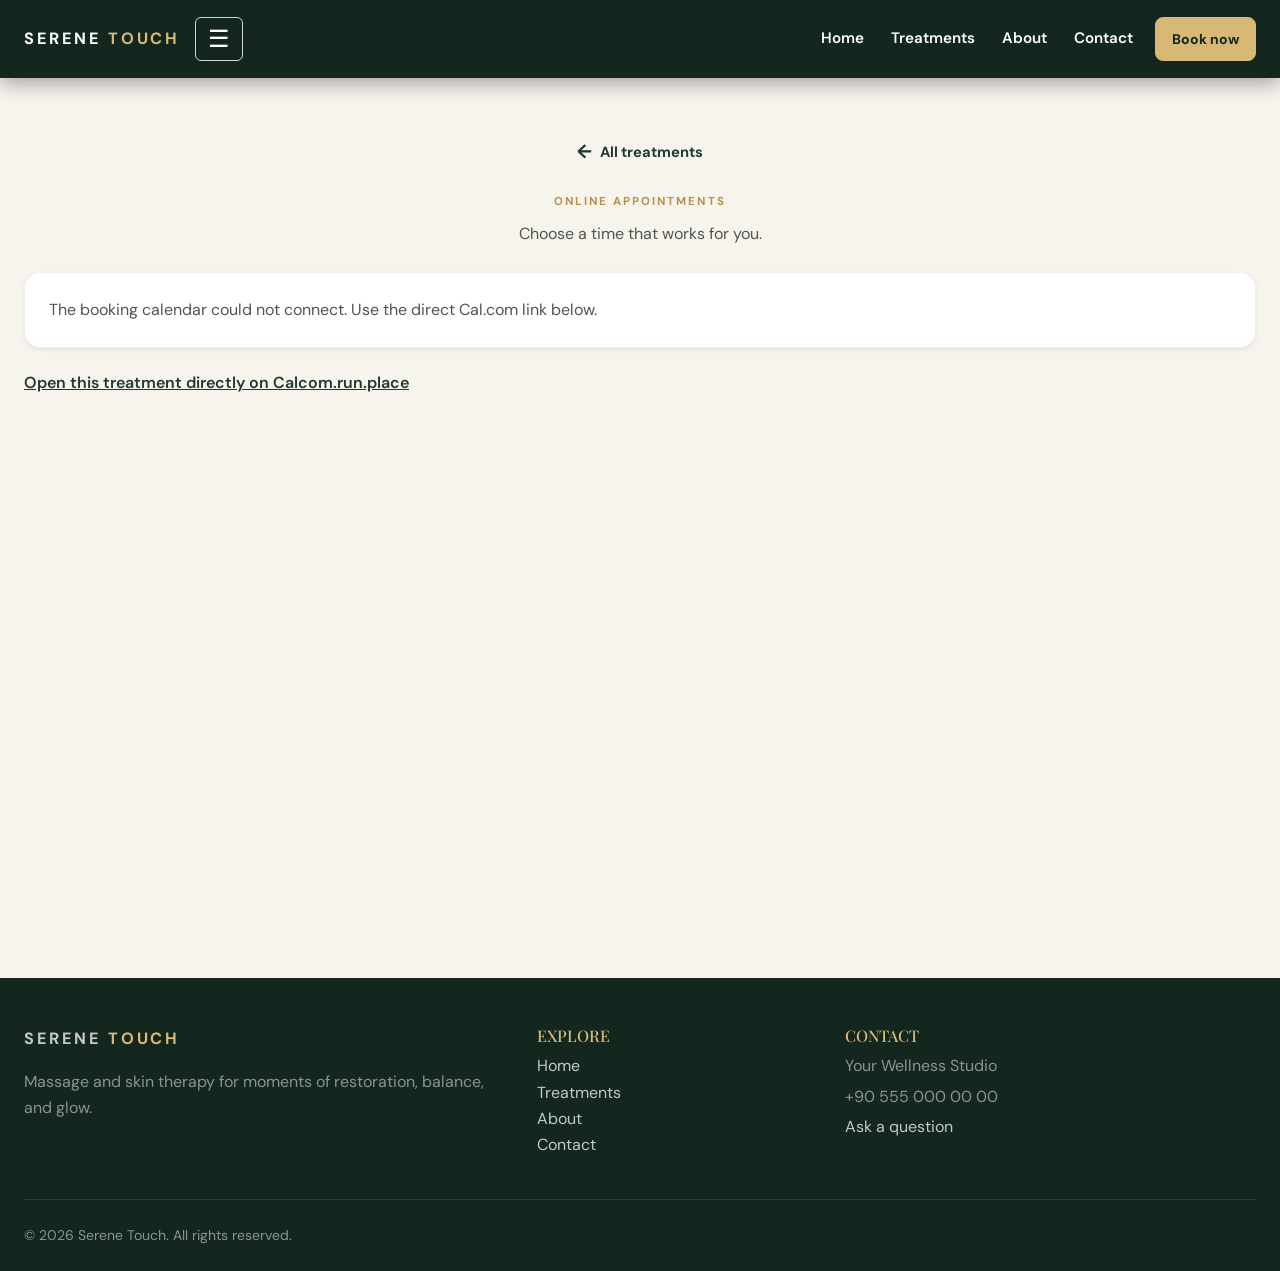
==== book.html @ ea69b634 "Unify booking routing and cache behavior - Route treatment cards to book.html?t=slug on all breakpoi" ====
﻿<!doctype html>
<html lang="en">
<head>
  <meta charset="utf-8">

  <script>
    const isShortBookingRoute = /(?:^|\/)book\/[a-z0-9-]+\/?$/i.test(window.location.pathname);
    const bookingBase = document.createElement("base");
    bookingBase.href = isShortBookingRoute
      ? (window.location.pathname.endsWith("/") ? "../../" : "../")
      : "./";
    document.head.appendChild(bookingBase);
  </script>

  <meta
    name="viewport"
    content="width=device-width, initial-scale=1"
  >

  <meta
    name="description"
    content="Book a massage or skin treatment at Serene Touch."
  >

  <title>Book a Treatment | Serene Touch</title>

  <link
    href="https://cdn.jsdelivr.net/npm/bootstrap@5.3.8/dist/css/bootstrap.min.css"
    rel="stylesheet"
  >

  <link rel="preconnect" href="https://fonts.googleapis.com">
  <link rel="preconnect" href="https://fonts.gstatic.com" crossorigin>

  <link
    href="https://fonts.googleapis.com/css2?family=DM+Sans:wght@400;500;600;700&family=Playfair+Display:wght@600;700&display=swap"
    rel="stylesheet"
    media="print"
    onload="this.media='all'"
  >
  <noscript><link rel="stylesheet" href="https://fonts.googleapis.com/css2?family=DM+Sans:wght@400;500;600;700&family=Playfair+Display:wght@600;700&display=swap"></noscript>

  <link
    rel="stylesheet"
    href="assets/css/styles.css?v=23"
  >
</head>

<body>

  <!-- Solid dark-green navbar -->
  <nav
    class="navbar navbar-expand-lg navbar-dark site-nav"
    aria-label="Primary navigation"
  >
    <div class="container">

      <a
        class="navbar-brand"
        href="index.html"
      >
        SERENE <span>TOUCH</span>
      </a>

      <button
        class="navbar-toggler"
        type="button"
        data-bs-toggle="collapse"
        data-bs-target="#mainNavigation"
        aria-controls="mainNavigation"
        aria-expanded="false"
        aria-label="Open menu"
      >
        <span class="navbar-toggler-icon"></span>
      </button>

      <div
        class="collapse navbar-collapse"
        id="mainNavigation"
      >
        <ul class="navbar-nav ms-auto align-items-lg-center">

          <li class="nav-item">
            <a
              class="nav-link"
              href="index.html"
            >
              Home
            </a>
          </li>

          <li class="nav-item">
            <a
              class="nav-link"
              href="index.html#treatments"
            >
              Treatments
            </a>
          </li>

          <li class="nav-item">
            <a
              class="nav-link"
              href="index.html#about"
            >
              About
            </a>
          </li>

          <li class="nav-item">
            <a
              class="nav-link"
              href="contact.html"
            >
              Contact
            </a>
          </li>

          <li class="nav-item ms-lg-2">
            <a
              class="btn btn-gold btn-sm px-3 active"
              aria-current="page"
              href="book.html"
            >
              Book now
            </a>
          </li>

        </ul>
      </div>
    </div>
  </nav>

  <main class="booking-page bg-cream min-vh-100">

    <section class="booking-header text-center">
      <div class="container">

        <div class="booking-heading">
          <a class="booking-back-link" href="index.html#treatments">
            <span aria-hidden="true">&larr;</span>
            <span>All treatments</span>
          </a>

          <p class="eyebrow text-muted">
            ONLINE APPOINTMENTS
          </p>

          <h1 class="section-title" id="bookingTreatmentTitle">
            Book your treatment
          </h1>

          <p class="booking-intro text-secondary">
            Choose a time that works for you.
          </p>
        </div>

      </div>
    </section>

    <section class="booking-calendar-section">
      <div class="container">

        <div
          id="cal-all-treatments"
          class="booking-cal-embed bg-white rounded-4 shadow-sm"
          aria-label="Serene Touch treatment booking calendar"
        ></div>

      </div>
    </section>

  </main>

  <footer class="site-footer text-white pt-5 pb-4">
    <div class="container">

      <div class="row g-4 align-items-start">

        <div class="col-12 col-md-5">
          <a
            class="footer-brand"
            href="index.html"
          >
            SERENE <span>TOUCH</span>
          </a>

          <p class="text-white-50 mt-3 mb-0">
            Massage and skin therapy for moments of restoration, balance,
            and glow.
          </p>
        </div>

        <div class="col-6 col-md-3">
          <h2 class="h6 text-gold">
            EXPLORE
          </h2>

          <ul class="list-unstyled footer-links">
            <li>
              <a href="index.html">
                Home
              </a>
            </li>

            <li>
              <a href="index.html#treatments">
                Treatments
              </a>
            </li>

            <li>
              <a href="index.html#about">
                About
              </a>
            </li>

            <li>
              <a href="contact.html">
                Contact
              </a>
            </li>
          </ul>
        </div>

        <div class="col-6 col-md-4">
          <h2 class="h6 text-gold">
            CONTACT
          </h2>

          <p class="text-white-50 mb-1">
            Your Wellness Studio
          </p>

          <p class="text-white-50 mb-1">
            +90 555 000 00 00
          </p>

          <p class="mb-0">
            <a href="contact.html#contact-form">
              Ask a question
            </a>
          </p>
        </div>

      </div>

      <hr class="border-secondary my-4">

      <p class="small text-white-50 mb-0">
        &copy;
        <span data-current-year></span>
        Serene Touch. All rights reserved.
      </p>

    </div>
  </footer>

  <script
    src="https://cdn.jsdelivr.net/npm/bootstrap@5.3.8/dist/js/bootstrap.bundle.min.js"
  ></script>

  <script src="assets/js/main.js?v=24"></script>
  <script src="assets/js/cal-booking.js?v=5"></script>

</body>
</html>
---- assets/css/styles.css ----
/* =========================================================
   SERENE TOUCH — GLOBAL DESIGN TOKENS
   ========================================================= */

:root {
  --cream: #f7f4ee;
  --ink: #1d2924;
  --forest: #213a31;
  --forest-deep: #14271f;
  --gold: #d8b875;
  --gold-hover: #b6904d;
  --body: #4d564f;
  --white: #ffffff;
  --border-soft: #d9ddd8;
  --shadow-card: 0 0.5rem 1.5rem rgba(25, 45, 35, 0.1);
  --shadow-card-hover: 0 1rem 2.5rem rgba(25, 45, 35, 0.16);
  --nav-height: 78px;
}

/* =========================================================
   BASE
   ========================================================= */

*,
*::before,
*::after {
  box-sizing: border-box;
}

html {
  width: 100%;
  max-width: 100%;
  min-width: 320px;
  scroll-behavior: smooth;
  overflow-x: hidden;
}

body {
  width: 100%;
  max-width: 100%;
  min-width: 320px;
  margin: 0;
  padding-top: var(--nav-height);
  overflow-x: hidden;
  color: var(--body);
  background-color: var(--white);
  font-family: "DM Sans", Arial, sans-serif;
  line-height: 1.65;
}

main,
section,
header,
footer,
nav,
.container-fluid,
.row {
  max-width: 100%;
}

.container {
  width: 100%;
  max-width: 1600px;
  padding-right: clamp(0.75rem, 2vw, 1.5rem);
  padding-left: clamp(0.75rem, 2vw, 1.5rem);
  margin-right: auto;
  margin-left: auto;
}

img,
svg,
video {
  display: block;
  max-width: 100%;
}

img {
  height: auto;
}

button,
input,
textarea,
select {
  font: inherit;
}

a {
  color: inherit;
}

h1,
h2,
h3,
h4,
h5,
h6,
.section-title {
  color: var(--ink);
  font-family: "Playfair Display", Georgia, serif;
}

p:last-child {
  margin-bottom: 0;
}

.row > *,
.d-flex > *,
[class*="col-"],
.treatment-card,
.treatment-card .card-body {
  min-width: 0;
}

/* =========================================================
   GENERAL
   ========================================================= */

.py-lg-6 {
  padding-top: 6rem;
  padding-bottom: 6rem;
}

.bg-cream {
  background-color: var(--cream);
}

.text-gold {
  color: var(--gold) !important;
}

.eyebrow {
  margin-bottom: 0.7rem;
  font-size: 0.72rem;
  font-weight: 700;
  letter-spacing: 0.18em;
  line-height: 1.4;
}

.section-title {
  margin-bottom: 1.25rem;
  font-size: clamp(2rem, 5vw, 3.35rem);
  line-height: 1.15;
}

.link-gold {
  color: #8f6d34;
  font-weight: 700;
  text-decoration: none;
}

.link-gold:hover,
.link-gold:focus {
  color: var(--forest);
}

.link-gold::after {
  margin-left: 0.45rem;
  content: "\2192";
}

/* =========================================================
   NAVIGATION
   ========================================================= */

nav.navbar.site-nav {
  position: fixed !important;
  inset: 0 0 auto 0;
  z-index: 9999;
  width: 100% !important;
  min-height: var(--nav-height);
  padding: 0.85rem 0;
  background-color: var(--forest-deep) !important;
  background-image: none !important;
  box-shadow: 0 4px 20px rgba(0, 0, 0, 0.38);
}

nav.navbar.site-nav .navbar-brand {
  display: inline-block;
  max-width: calc(100% - 4rem);
  overflow-wrap: anywhere;
  color: var(--white) !important;
  font-size: 1.02rem;
  font-weight: 700;
  letter-spacing: 0.16em;
  line-height: 1.2;
  text-decoration: none;
}

nav.navbar.site-nav .navbar-brand span,
.footer-brand span {
  color: var(--gold);
}

nav.navbar.site-nav .nav-link {
  padding: 0.65rem 0.85rem !important;
  color: var(--white) !important;
  font-size: 0.95rem;
  font-weight: 600;
}

nav.navbar.site-nav .nav-link:hover,
nav.navbar.site-nav .nav-link:focus,
nav.navbar.site-nav .nav-link.active {
  color: var(--gold) !important;
}

nav.navbar.site-nav .navbar-toggler {
  border-color: rgba(255, 255, 255, 0.8) !important;
}

nav.navbar.site-nav .navbar-toggler:focus {
  box-shadow: 0 0 0 0.2rem rgba(216, 184, 117, 0.35);
}

nav.navbar.site-nav .navbar-toggler-icon {
  filter: brightness(0) invert(1);
}

/* =========================================================
   BUTTONS
   ========================================================= */

.btn,
button.btn {
  position: relative !important;
  z-index: 5 !important;
  display: inline-flex !important;
  min-width: 44px;
  min-height: 44px !important;
  align-items: center;
  justify-content: center;
  padding: 0.65rem 1rem;
  border-width: 1px !important;
  border-style: solid !important;
  border-radius: 0.5rem !important;
  font-family: "DM Sans", Arial, sans-serif;
  font-weight: 700 !important;
  line-height: 1.3 !important;
  text-align: center !important;
  text-decoration: none !important;
  white-space: normal !important;
  visibility: visible !important;
  opacity: 1 !important;
  pointer-events: auto !important;
  cursor: pointer !important;
  box-shadow: 0 2px 8px rgba(20, 39, 31, 0.2);
}

.btn-gold {
  border-color: var(--gold) !important;
  background-color: var(--gold) !important;
  color: var(--forest-deep) !important;
}

.btn-gold:hover,
.btn-gold:focus-visible {
  border-color: var(--gold-hover) !important;
  background-color: var(--gold-hover) !important;
  color: var(--white) !important;
}

.btn-dark {
  border-color: var(--forest-deep) !important;
  background-color: var(--forest-deep) !important;
  color: var(--white) !important;
}

.btn-dark:hover,
.btn-dark:focus-visible {
  border-color: var(--forest) !important;
  background-color: var(--forest) !important;
  color: var(--white) !important;
}

.btn-outline-light {
  border-color: var(--white) !important;
  color: var(--white) !important;
}

.btn-outline-light:hover,
.btn-outline-light:focus-visible {
  border-color: var(--white) !important;
  background-color: var(--white) !important;
  color: var(--forest-deep) !important;
}

.btn-outline-dark {
  border-color: var(--forest) !important;
  color: var(--forest) !important;
}

.btn-outline-dark:hover,
.btn-outline-dark:focus-visible {
  border-color: var(--forest) !important;
  background-color: var(--forest) !important;
  color: var(--white) !important;
}

nav.navbar.site-nav .navbar-toggler {
  display: inline-flex !important;
  min-width: 48px;
  min-height: 44px;
  align-items: center;
  justify-content: center;
  border: 1px solid rgba(255, 255, 255, 0.8) !important;
  color: var(--white) !important;
  opacity: 1 !important;
}

nav.navbar.site-nav .navbar-toggler-icon {
  display: inline-flex;
  width: auto;
  height: auto;
  align-items: center;
  justify-content: center;
  background-image: none !important;
  color: var(--white);
  font-size: 1.5rem;
  line-height: 1;
}

nav.navbar.site-nav .navbar-toggler-icon::before {
  content: "\2630";
}

.btn:disabled,
.btn.disabled {
  pointer-events: none;
  cursor: not-allowed;
}

/* =========================================================
   HERO
   ========================================================= */

.hero-section,
.page-hero {
  position: relative;
  overflow: hidden;
  background-image: url("../images/photo-1600334129128-685c5582fd35.jpg");
  background-position: center;
  background-size: cover;
}

.hero-section {
  min-height: calc(100svh - var(--nav-height));
}

.page-hero {
  min-height: 370px;
}

.hero-overlay {
  position: absolute;
  inset: 0;
  background:
    linear-gradient(
      90deg,
      rgba(15, 36, 28, 0.8),
      rgba(15, 36, 28, 0.42)
    );
}

.hero-section h1,
.page-hero h1 {
  color: var(--white);
}

.hero-section h1 {
  font-family: "Playfair Display", Georgia, serif;
  line-height: 1.08;
}

.scroll-cue {
  display: grid;
  width: 3rem;
  height: 3rem;
  place-items: center;
  position: absolute;
  bottom: 1.75rem;
  left: 50%;
  border: 1px solid rgba(255, 255, 255, 0.8);
  border-radius: 50%;
  color: var(--white);
  text-decoration: none;
  transform: translateX(-50%);
}

.scroll-cue::after {
  width: 0.65rem;
  height: 0.65rem;
  border-right: 2px solid currentColor;
  border-bottom: 2px solid currentColor;
  content: "";
  transform: translateY(-0.15rem) rotate(45deg);
}

/* =========================================================
   WELCOME
   ========================================================= */

.image-frame {
  position: relative;
  isolation: isolate;
}

.image-frame::after {
  position: absolute;
  z-index: 2;
  inset: 0;
  border: 1px solid var(--gold);
  border-radius: 1rem;
  content: "";
  pointer-events: none;
}

.image-frame img {
  position: relative;
  z-index: 1;
  display: block;
  width: 100%;
  aspect-ratio: 3 / 2;
  object-fit: cover;
  object-position: center;
}

/* =========================================================
   TREATMENT GRID
   ========================================================= */

.treatment-grid {
  display: grid;
  grid-template-columns: minmax(0, 1fr);
  width: 100%;
  max-width: 100%;
  gap: 1rem;
}

.treatment-card {
  display: flex;
  flex-direction: column;
  width: 100%;
  max-width: 100%;
  min-width: 0;
  overflow: hidden;
  border-radius: 1rem;
  color: inherit;
  background-color: var(--white);
  transition:
    transform 0.25s ease,
    box-shadow 0.25s ease;
}

.treatment-booking-card {
  color: inherit;
}

.treatment-card:hover {
  color: inherit;
  transform: translateY(-0.35rem);
}

.treatment-card:focus-visible {
  outline: 3px solid var(--gold);
  outline-offset: 4px;
}

.treatment-card img {
  display: block;
  width: 100%;
  max-width: 100%;
  height: 240px;
  object-fit: cover;
}

.treatment-card .card-body {
  display: flex;
  flex: 1 1 auto;
  min-width: 0;
  flex-direction: column;
}

.treatment-card h3,
.treatment-card p {
  overflow-wrap: anywhere;
}

.treatment-number {
  margin-bottom: 0.55rem;
  color: var(--gold-hover);
  font-size: 0.75rem;
  font-weight: 700;
  letter-spacing: 0.14em;
}

.treatment-booking-hint {
  display: inline-flex;
  min-height: 44px;
  align-items: center;
  justify-content: center;
  margin-top: auto;
  padding: 0.65rem 1rem;
  border: 1px solid var(--gold-hover);
  border-radius: 999px;
  background-color: var(--gold);
  color: var(--forest-deep);
  font-weight: 700;
  line-height: 1.3;
  box-shadow: 0 2px 8px rgba(20, 39, 31, 0.16);
  transition:
    background-color 0.2s ease,
    color 0.2s ease,
    transform 0.2s ease;
}

.treatment-booking-hint::after {
  margin-left: 0.5rem;
  content: "\2192";
}

.treatment-card:hover .treatment-booking-hint,
.treatment-card:focus-visible .treatment-booking-hint {
  background-color: var(--gold-hover);
  color: var(--white);
  transform: translateY(-1px);
}

.treatment-card-hidden {
  display: none !important;
}

#treatmentCarousel:not(.is-ready) > .treatment-card:nth-child(n + 7) {
  display: none !important;
}

/* =========================================================
   TREATMENT CONTROLS
   ========================================================= */

.treatment-carousel-controls {
  min-height: 44px;
}

.treatment-carousel-button {
  display: inline-flex;
  align-items: center;
  justify-content: center;
  min-width: 44px;
  min-height: 44px;
  padding: 0.6rem 0.9rem;
  line-height: 1;
}

.treatment-next-button {
  gap: 0.45rem;
  border-radius: 999px !important;
}

.treatment-carousel-button:disabled {
  cursor: not-allowed;
  opacity: 0.4;
}

/* =========================================================
   BOOKING PAGE / CAL.COM
   ========================================================= */

.booking-page {
  padding-top: 1rem;
  padding-bottom: 3rem;
}

.booking-header {
  padding-top: 2.25rem;
  padding-bottom: 1.5rem;
}

.booking-heading {
  max-width: 760px;
  margin: 0 auto;
}

.booking-back-link {
  display: inline-flex;
  min-height: 44px;
  align-items: center;
  gap: 0.55rem;
  margin-bottom: 1.25rem;
  color: var(--forest);
  font-size: 0.92rem;
  font-weight: 700;
  text-decoration: none;
}

.booking-back-link:hover,
.booking-back-link:focus-visible {
  color: var(--gold-hover);
}

.booking-back-link span:first-child {
  font-size: 1.2rem;
}

.booking-header .eyebrow {
  color: var(--gold-hover) !important;
}

.booking-header .section-title {
  margin-bottom: 0.65rem;
}

.booking-intro {
  max-width: 32rem;
  margin: 0 auto;
}

.booking-cal-embed {
  position: relative;
  width: 100%;
  max-width: 100%;
  overflow: hidden;
  border: 1px solid rgba(33, 58, 49, 0.08);
  background-color: var(--white);
  box-shadow: 0 0.75rem 2rem rgba(25, 45, 35, 0.08);
}

.booking-cal-embed > div,
.booking-cal-embed iframe,
.booking-cal-embed [data-cal-link],
.booking-cal-embed [data-cal-embed] {
  display: block;
  width: 100%;
  max-width: 100%;
}

.booking-cal-embed iframe {
  min-height: 50rem;
  border: 0;
  background: #fff;
}

.cal-booking-fallback {
  display: inline-flex;
  min-height: 44px;
  align-items: center;
  margin-top: 0.85rem;
  color: var(--forest);
  font-weight: 600;
}

.cal-booking-error {
  padding: 1.5rem;
  color: var(--body);
}

/* =========================================================
   WELLNESS BANNER
   ========================================================= */

.wellness-banner {
  background:
    linear-gradient(
      rgba(13, 35, 26, 0.82),
      rgba(13, 35, 26, 0.82)
    ),
    url("../images/photo-1540555700478-4be289fbecef.jpg")
      center / cover;
}

.banner-title {
  max-width: 850px;
}

.wellness-banner .banner-title {
  color: var(--white);
  text-shadow: 0 2px 10px rgba(0, 0, 0, 0.4);
}

/* =========================================================
   FEATURES
   ========================================================= */

.feature-item {
  display: flex;
  align-items: center;
  gap: 0.65rem;
}

.feature-item span {
  color: var(--gold-hover);
}

.feature-item .feature-icon {
  display: inline-grid;
  width: 1.25rem;
  height: 1.25rem;
  flex: 0 0 1.25rem;
  place-items: center;
}

.feature-item .feature-icon::before {
  content: "\2726";
  font-size: 1.05rem;
  line-height: 1;
}

.feature-item p {
  margin: 0;
}

/* =========================================================
   FOOTER
   ========================================================= */

.site-footer {
  background-color: var(--forest-deep);
}

.footer-brand {
  display: inline-block;
  color: var(--white);
  font-size: 1.02rem;
  font-weight: 700;
  letter-spacing: 0.16em;
  text-decoration: none;
}

.footer-links a {
  color: rgba(255, 255, 255, 0.75);
  text-decoration: none;
}

.footer-links a:hover,
.footer-links a:focus {
  color: var(--gold);
}

/* =========================================================
   RESPONSIVE BREAKPOINTS
   ========================================================= */

@media (min-width: 576px) {
  .treatment-grid {
    grid-template-columns: repeat(2, minmax(0, 1fr));
  }
}

@media (min-width: 992px) {
  .treatment-grid {
    grid-template-columns: repeat(3, minmax(0, 1fr));
    gap: 1.5rem;
  }
}

@media (max-width: 575.98px) {
  .treatment-grid {
    grid-template-columns: minmax(0, 1fr);
    gap: 1rem;
  }

  .treatment-card img {
    height: 220px;
  }
}

@media (max-width: 991.98px) {
  #welcome .row,
  #about .row {
    max-width: none;
  }

  nav.navbar.site-nav .navbar-brand {
    position: static;
    max-width: calc(100% - 4.5rem);
    margin-right: auto;
    transform: none;
  }

  nav.navbar.site-nav .navbar-toggler {
    margin-left: auto;
  }

  nav.navbar.site-nav .navbar-collapse {
    margin-top: 0.65rem;
    padding: 0.5rem 0 0.8rem;
    background-color: var(--forest-deep);
  }

  nav.navbar.site-nav .nav-link {
    padding-left: 0 !important;
  }
}

@media (max-width: 767.98px) {
  .booking-header .section-title {
    font-size: clamp(1.8rem, 5vw, 2.5rem);
    overflow-wrap: anywhere;
  }
}

@media (max-width: 575.98px) {
  :root {
    --nav-height: 72px;
  }

  html,
  body {
    min-width: 0;
  }

  nav.navbar.site-nav {
    min-height: var(--nav-height);
  }

  nav.navbar.site-nav .navbar-brand {
    position: absolute;
    left: 50%;
    margin-right: 0;
    font-size: clamp(1.8rem, 5vw, 2.3rem);
    line-height: 1;
    letter-spacing: 0.08em;
    text-align: center;
    max-width: 72vw;
    transform: translateX(-50%);
  }

  .image-frame {
    display: flex;
    width: min(100%, 620px);
    margin-right: auto;
    margin-left: auto;
    justify-content: center;
    align-items: center;
  }

  .image-frame img {
    display: block;
    width: min(100%, 620px);
    margin-right: auto;
    margin-left: auto;
  }

  .booking-page {
    padding-top: 0;
    padding-bottom: max(1rem, env(safe-area-inset-bottom));
  }

  .booking-header {
    padding-top: 1.25rem;
    padding-bottom: 1rem;
    text-align: left !important;
  }

  .booking-heading {
    max-width: none;
  }

  .booking-back-link {
    margin-bottom: 1rem;
  }

  .booking-header .eyebrow {
    margin-bottom: 0.45rem;
    font-size: 0.66rem;
  }

  .booking-header .section-title {
    margin-bottom: 0.4rem;
    font-size: clamp(1.65rem, 7vw, 2.2rem);
    line-height: 1.12;
    overflow-wrap: anywhere;
  }

  .booking-intro {
    margin-left: 0;
    font-size: 0.92rem;
  }

  .booking-calendar-section {
    padding-bottom: 1rem;
  }

  .booking-calendar-section > .container {
    padding-right: 0.65rem;
    padding-left: 0.65rem;
  }

  .booking-cal-embed {
    border-radius: 1rem !important;
    box-shadow: 0 0.5rem 1.25rem rgba(25, 45, 35, 0.1);
  }

  .py-lg-6 {
    padding-top: 4rem;
    padding-bottom: 4rem;
  }

  .treatment-carousel-controls {
    align-items: center;
  }

  .treatment-next-button {
    min-width: 44px;
    padding-right: 0.7rem;
    padding-left: 0.7rem;
  }

  .next-button-text {
    display: none;
  }

  .treatment-card img {
    height: 220px;
  }
}

@media (max-width: 390px) {
  nav.navbar.site-nav .container {
    position: relative;
    min-height: 44px;
  }

  nav.navbar.site-nav .navbar-brand {
    left: 0.4rem;
    max-width: calc(100% - 4.5rem);
    font-size: clamp(1.45rem, 6.4vw, 1.6rem);
    letter-spacing: 0.01em;
    text-align: left;
    transform: none;
    white-space: nowrap;
  }

  .booking-page {
    padding-bottom: max(0.75rem, env(safe-area-inset-bottom));
  }

  .booking-calendar-section > .container {
    padding-right: 0.5rem;
    padding-left: 0.5rem;
  }
}

@media (prefers-reduced-motion: reduce) {
  html {
    scroll-behavior: auto;
  }

  *,
  *::before,
  *::after {
    transition-duration: 0.01ms !important;
  }
}
/* =========================================================
   CONTACT PAGE
   ========================================================= */

.contact-detail {
  margin-bottom: 1.25rem;
  padding-bottom: 1rem;
  border-bottom: 1px solid rgba(33, 58, 49, 0.14);
}

.contact-detail:last-of-type {
  margin-bottom: 1.5rem;
}

.contact-detail h3 {
  margin-bottom: 0.35rem;
  color: var(--forest);
  font-family: "DM Sans", Arial, sans-serif;
  font-size: 0.85rem;
  font-weight: 700;
  letter-spacing: 0.08em;
  text-transform: uppercase;
}

.contact-detail p {
  margin-bottom: 0;
}

.contact-detail a {
  color: var(--body);
  text-decoration: none;
}

.contact-detail a:hover,
.contact-detail a:focus {
  color: var(--gold-hover);
  text-decoration: underline;
}

.form-control {
  min-height: 46px;
  border-color: #d5dbd5;
}

.form-control:focus {
  border-color: var(--gold);
  box-shadow: 0 0 0 0.25rem rgba(199, 166, 106, 0.2);
}

textarea.form-control {
  min-height: 150px;
  resize: vertical;
}

.site-footer a {
  color: rgba(255, 255, 255, 0.75);
  text-decoration: none;
}

.site-footer a:hover,
.site-footer a:focus {
  color: var(--gold);
}

/* Accessible contrast for secondary text */
.text-secondary {
  color: #4d564f !important;
}
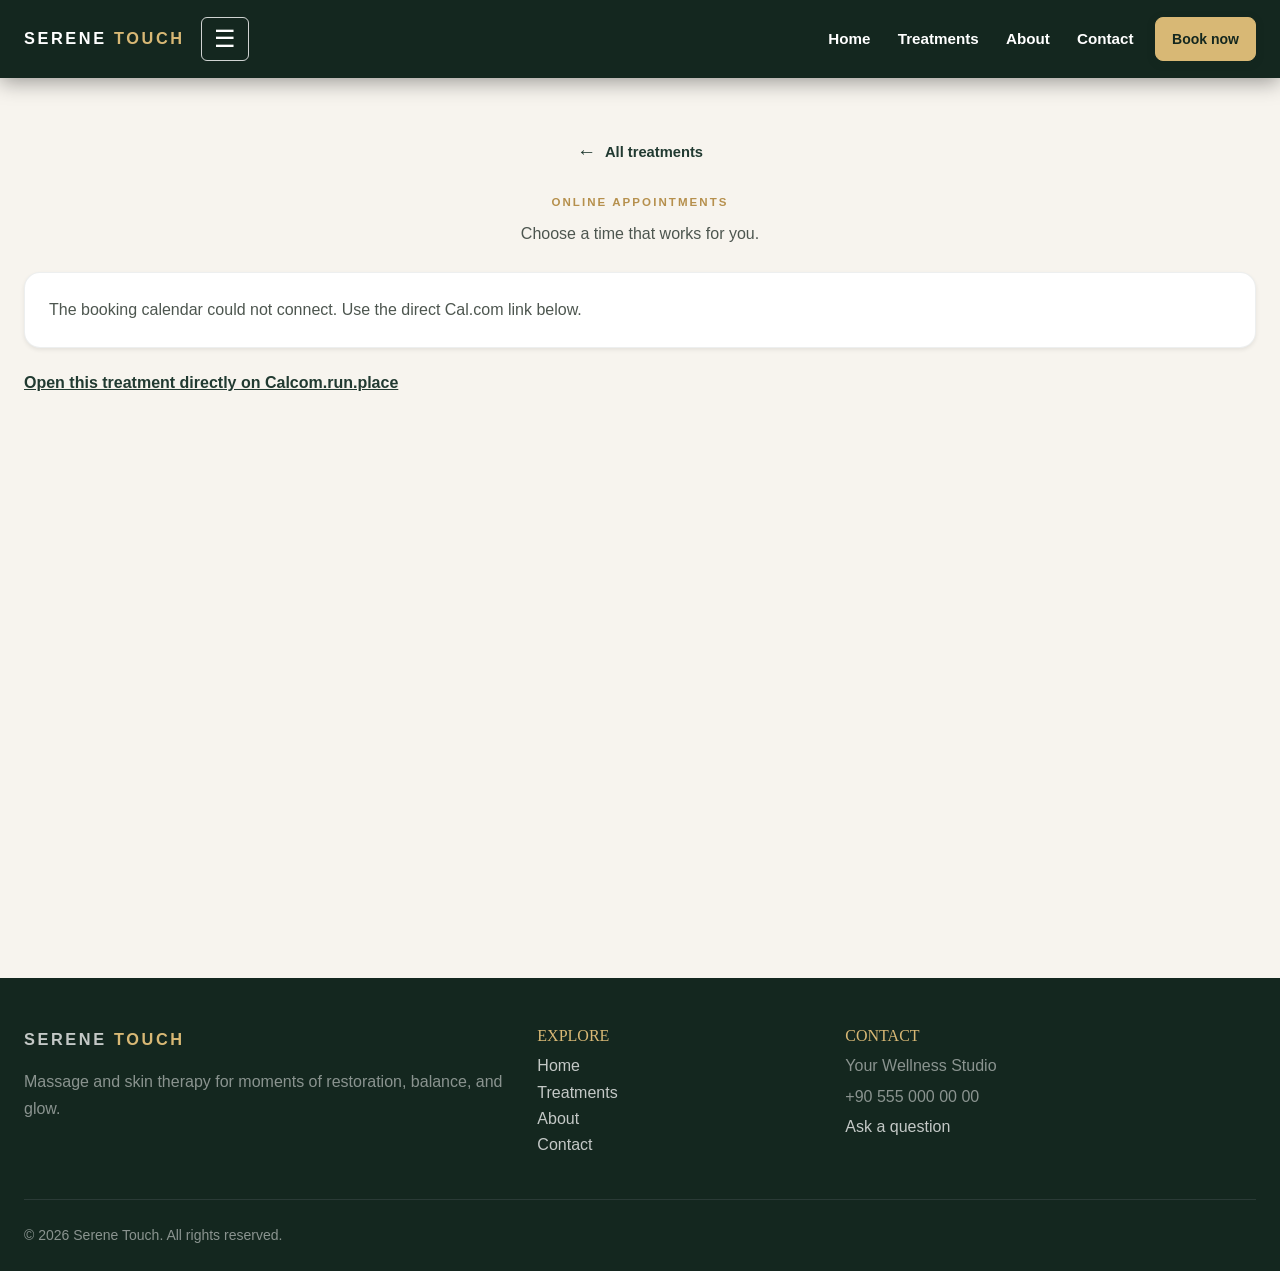
==== commit 1f38e163: "Bundle required runtime assets and restore assistant widget Co-authored-by: Copilot App <223556219+C" ====
--- a/book.html
+++ b/book.html
@@ -24,25 +24,11 @@
 
   <title>Book a Treatment | Serene Touch</title>
 
-  <link
-    href="https://cdn.jsdelivr.net/npm/bootstrap@5.3.8/dist/css/bootstrap.min.css"
-    rel="stylesheet"
-  >
-
-  <link rel="preconnect" href="https://fonts.googleapis.com">
-  <link rel="preconnect" href="https://fonts.gstatic.com" crossorigin>
-
-  <link
-    href="https://fonts.googleapis.com/css2?family=DM+Sans:wght@400;500;600;700&family=Playfair+Display:wght@600;700&display=swap"
-    rel="stylesheet"
-    media="print"
-    onload="this.media='all'"
-  >
-  <noscript><link rel="stylesheet" href="https://fonts.googleapis.com/css2?family=DM+Sans:wght@400;500;600;700&family=Playfair+Display:wght@600;700&display=swap"></noscript>
+  <link href="assets/vendor/bootstrap/5.3.8/bootstrap.min.css" rel="stylesheet">
 
   <link
     rel="stylesheet"
-    href="assets/css/styles.css?v=23"
+    href="assets/css/styles.css?v=25"
   >
 </head>
 
@@ -256,9 +242,7 @@
     </div>
   </footer>
 
-  <script
-    src="https://cdn.jsdelivr.net/npm/bootstrap@5.3.8/dist/js/bootstrap.bundle.min.js"
-  ></script>
+  <script src="assets/vendor/bootstrap/5.3.8/bootstrap.bundle.min.js"></script>
 
   <script src="assets/js/main.js?v=24"></script>
   <script src="assets/js/cal-booking.js?v=5"></script>
@@ -268,4 +252,3 @@
 
 
 
-
--- a/assets/css/styles.css
+++ b/assets/css/styles.css
@@ -44,7 +44,7 @@
   overflow-x: hidden;
   color: var(--body);
   background-color: var(--white);
-  font-family: "DM Sans", Arial, sans-serif;
+  font-family: -apple-system, BlinkMacSystemFont, "Segoe UI", Roboto, Arial, sans-serif;
   line-height: 1.65;
 }
 
@@ -97,7 +97,7 @@
 h6,
 .section-title {
   color: var(--ink);
-  font-family: "Playfair Display", Georgia, serif;
+  font-family: Georgia, "Times New Roman", serif;
 }
 
 p:last-child {
@@ -234,7 +234,7 @@
   border-width: 1px !important;
   border-style: solid !important;
   border-radius: 0.5rem !important;
-  font-family: "DM Sans", Arial, sans-serif;
+  font-family: -apple-system, BlinkMacSystemFont, "Segoe UI", Roboto, Arial, sans-serif;
   font-weight: 700 !important;
   line-height: 1.3 !important;
   text-align: center !important;
@@ -338,9 +338,23 @@
 .page-hero {
   position: relative;
   overflow: hidden;
-  background-image: url("../images/photo-1600334129128-685c5582fd35.jpg");
+  background-image: url("../images/photo-1600334129128-685c5582fd35-480.jpg");
   background-position: center;
   background-size: cover;
+}
+
+@media (min-width: 576px) {
+  .hero-section,
+  .page-hero {
+    background-image: url("../images/photo-1600334129128-685c5582fd35-768.jpg");
+  }
+}
+
+@media (min-width: 992px) {
+  .hero-section,
+  .page-hero {
+    background-image: url("../images/photo-1600334129128-685c5582fd35-1200.jpg");
+  }
 }
 
 .hero-section {
@@ -368,7 +382,7 @@
 }
 
 .hero-section h1 {
-  font-family: "Playfair Display", Georgia, serif;
+  font-family: Georgia, "Times New Roman", serif;
   line-height: 1.08;
 }
 
@@ -969,7 +983,7 @@
 .contact-detail h3 {
   margin-bottom: 0.35rem;
   color: var(--forest);
-  font-family: "DM Sans", Arial, sans-serif;
+  font-family: -apple-system, BlinkMacSystemFont, "Segoe UI", Roboto, Arial, sans-serif;
   font-size: 0.85rem;
   font-weight: 700;
   letter-spacing: 0.08em;
@@ -1020,4 +1034,3 @@
 .text-secondary {
   color: #4d564f !important;
 }
-
